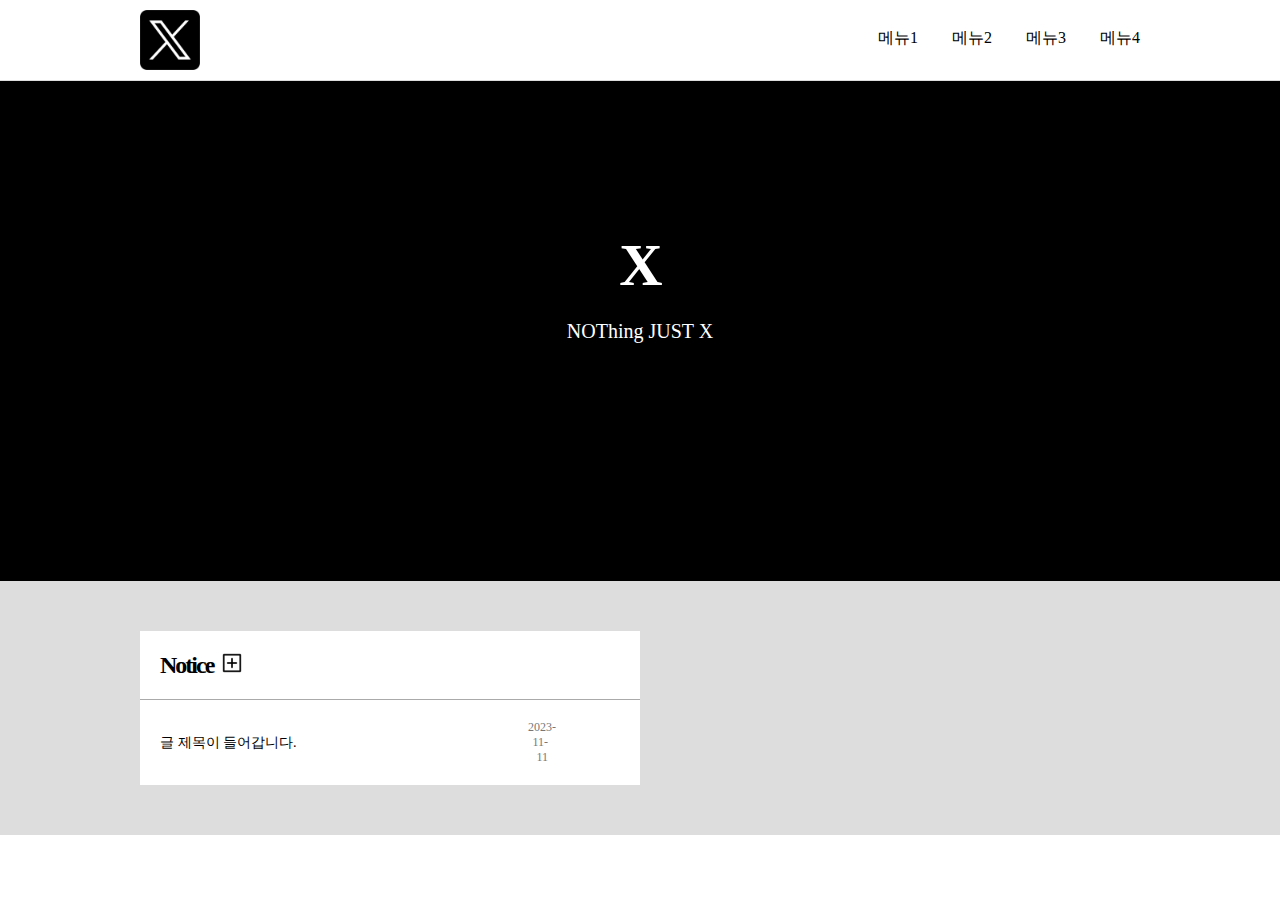
==== x.com-main/index.html @ d244858e "Add files via upload" ====
<!DOCTYPE html>
<html lang="ko">
<head>
    <meta charset="UTF-8">
    <title>X</title>
    <link rel="stylesheet" href="style.css">
</head>
<body>
    <div id="wrap">
        <header>
           <div>
            <h1 class="logo">
                <img src="img/x.png" alt="로고">
            </h1>
            <ul class="menu">
                <li>메뉴1</li>
                <li>메뉴2</li>
                <li>메뉴3</li>
                <li>메뉴4</li>
            </ul>
            </div>
        </header>
        <div id="containner">
            <div id="idx_top">
               <strong>X</strong>
                <p>NOThing JUST X</p>
            </div>
            <div id="idx_board_wrap">
               <div>
                <div class="idx_board">
                    <div class="title">
                        <a href="#" class="name">Notice</a>
                        <a href="#" class="more"><img src="img/+.png" alt="More"></a>
                    </div>
                    <div class="list">
                        <ul>
                           <li>
                               <a href="#">글 제목이 들어갑니다.</a>
                               <span>2023-11-11</span>
                           </li> 
                        </ul>
                    </div>
                </div>
              </div>
            </div>
        </div>
    </div>
</body>
</html>
---- x.com-main/style.css ----
* {
    margin: 0;
    padding: 0;
}

a {
    color: inherit;
    text-decoration: none;
}

ul,
li {
    list-style: none;
}

header {
    height: 80px;
    border-bottom: 1px solid #ddd;
}

header > div {
    height: 80px;
    width: 90px;
    min-width: 1000px;
    max-width: 1200px;
    margin: 0 auto;
}

header .logo {
    float: left;
}

header .logo img {
    height: 60px;
    margin-top: 10px;
}

header .menu {
    float: right;
}

header .menu li {
    display: inline-block;
    margin-left: 30px;
    margin-top: 28px;
}

#idx_top {
    width: 100%;
    height: 200px;
    padding: 150px 0;
    background: url(img/Black.png) no-repeat 50% 50% /cover;
    text-align: center;
}

#idx_top strong {
    font-size: 60px;
    color: #fff;
    letter-spacing: -2px;
}

#idx_top p {
    font-size: 20px;
    color: #fff;
    margin-top: 20px;
}

#idx_board_wrap {
    background: #ddd;
    padding: 50px 0;
}

#idx_board_wrap > div {
    width: 90px;
    min-width: 1000px;
    max-width: 1200px;
    margin: 0 auto;
}

.idx_board {
    width: 500px;
    background: #fff;
}

.idx_board .title {
    padding: 20px;
    border-bottom: 1px solid #aaa;
}

.idx_board .title a {
    display: inline-block;
    vertical-align: middle;
}

.idx_board .title .name {
    font-size: 24px;
    font-weight: 600;
    letter-spacing: -2px;
}

.idx_board .title .more img {
    width: 24px;
    margin-left: 3px;
}

.idx_board .list {
    padding: 20px;
    font-size: 0;
}

.idx_board .list ul li {
    margin-top: 10px;
}

.idx_board .list ul li:first-child {
    margin-top: 0px;
}

.idx_board .list a {
    font-size: 14px;
    width: 80%;
}

.idx_board .list span {
    font-size: 12px;
    color: #777;
    width: 20px;
    text-align: right;
}

.idx_board .list a,
.idx_board .list span {
    display: inline-block;
    vertical-align: middle;
}
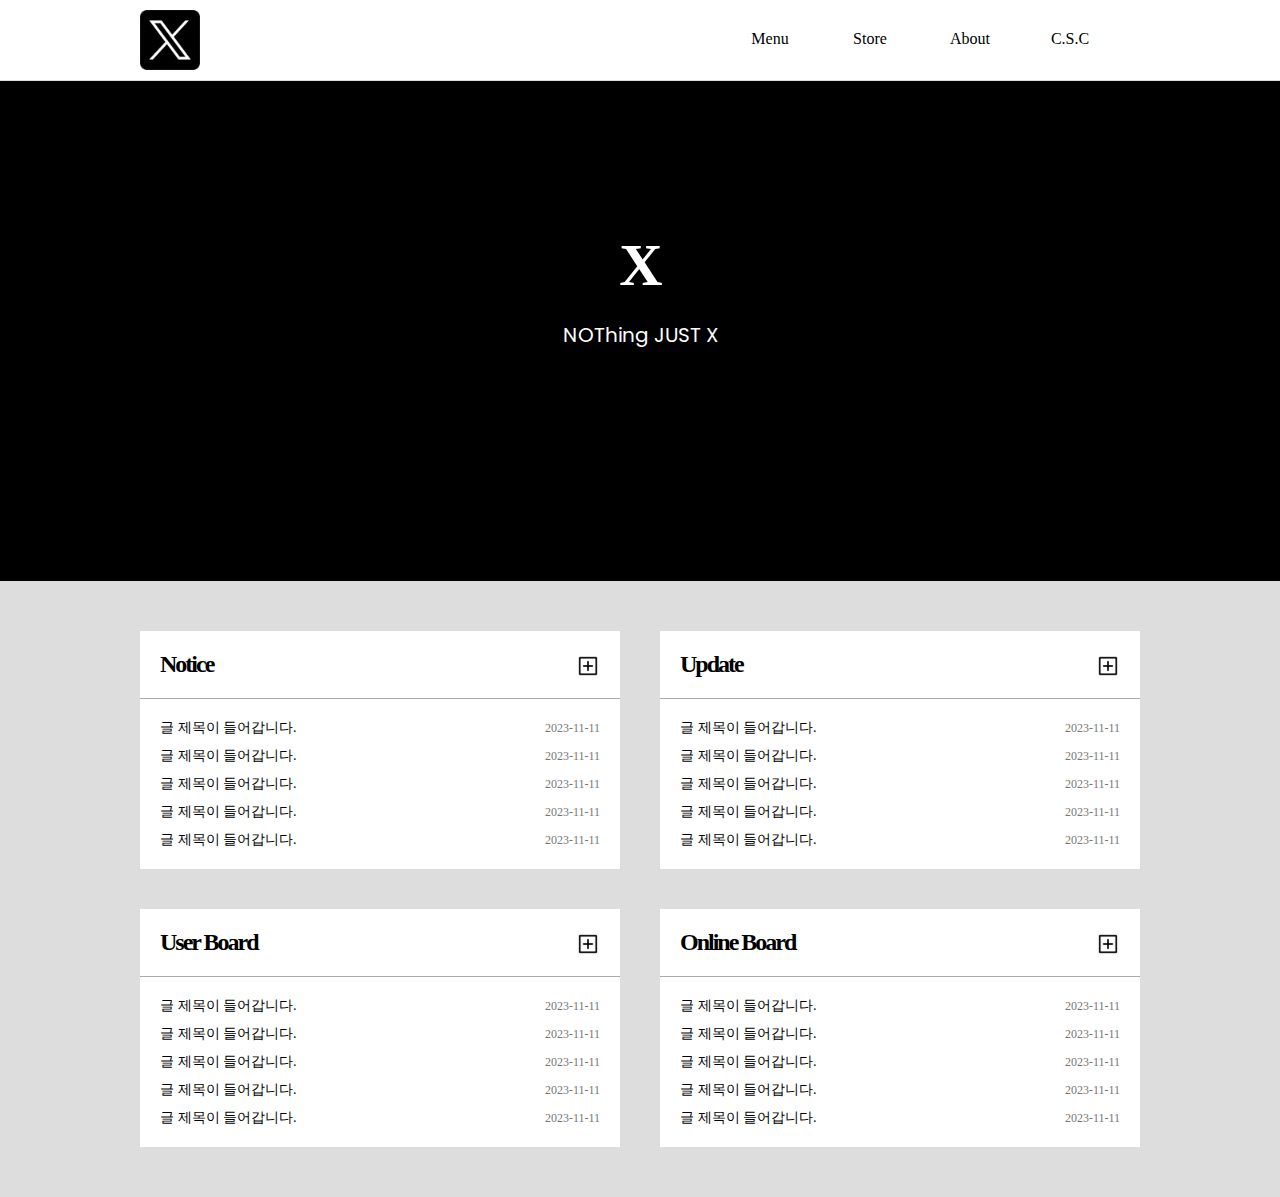
==== commit b9d7a432: "Add files via upload" ====
--- a/x.com-main/index.html
+++ b/x.com-main/index.html
@@ -3,21 +3,56 @@
 <head>
     <meta charset="UTF-8">
     <title>X</title>
+    <style>
+        @import url('https://fonts.googleapis.com/css2?family=Poppins&display=swap');
+        p{font-family: 'Poppins', sans-serif;}
+    </style>
+   
     <link rel="stylesheet" href="style.css">
 </head>
 <body>
     <div id="wrap">
         <header>
            <div>
-            <h1 class="logo">
-                <img src="img/x.png" alt="로고">
-            </h1>
-            <ul class="menu">
-                <li>메뉴1</li>
-                <li>메뉴2</li>
-                <li>메뉴3</li>
-                <li>메뉴4</li>
-            </ul>
+                <h1 class="logo">
+                    <img src="img/x.png" alt="로고">
+                </h1>
+                <div class="menu_wrap">
+                    <ul class="menu">
+                        <li>
+                         <a href="#">Menu</a>
+                         <ul class="sub_m">
+                            <li><a href="#">Menu 1</a></li>
+                            <li><a href="#">Menu 2</a></li>
+                            <li><a href="#">Menu 3</a></li>
+                         </ul>   
+                        </li>
+                        <li>
+                         <a href="#">Store</a>
+                         <ul class="sub_m">
+                            <li><a href="#">Menu 1</a></li>
+                            <li><a href="#">Menu 2</a></li>
+                            <li><a href="#">Menu 3</a></li>
+                         </ul>   
+                        </li>
+                        <li>
+                         <a href="#">About</a>
+                         <ul class="sub_m">
+                            <li><a href="#">Menu 1</a></li>
+                            <li><a href="#">Menu 2</a></li>
+                            <li><a href="#">Menu 3</a></li>
+                         </ul>   
+                        </li>
+                        <li>
+                         <a href="#">C.S.C</a>
+                         <ul class="sub_m">
+                            <li><a href="#">Menu 1</a></li>
+                            <li><a href="#">Menu 2</a></li>
+                            <li><a href="#">Menu 3</a></li>
+                         </ul>   
+                        </li>
+                    </ul>
+                </div>
             </div>
         </header>
         <div id="containner">
@@ -37,7 +72,113 @@
                            <li>
                                <a href="#">글 제목이 들어갑니다.</a>
                                <span>2023-11-11</span>
+                           </li>
+                           <li>
+                               <a href="#">글 제목이 들어갑니다.</a>
+                               <span>2023-11-11</span>
+                           </li>
+                           <li>
+                               <a href="#">글 제목이 들어갑니다.</a>
+                               <span>2023-11-11</span>
+                           </li>
+                           <li>
+                               <a href="#">글 제목이 들어갑니다.</a>
+                               <span>2023-11-11</span>
                            </li> 
+                           <li>
+                               <a href="#">글 제목이 들어갑니다.</a>
+                               <span>2023-11-11</span>
+                           </li>
+                        </ul>
+                    </div>
+                </div>
+                <div class="idx_board">
+                    <div class="title">
+                        <a href="#" class="name">Update</a>
+                        <a href="#" class="more"><img src="img/+.png" alt="More"></a>
+                    </div>
+                    <div class="list">
+                        <ul>
+                           <li>
+                               <a href="#">글 제목이 들어갑니다.</a>
+                               <span>2023-11-11</span>
+                           </li>
+                           <li>
+                               <a href="#">글 제목이 들어갑니다.</a>
+                               <span>2023-11-11</span>
+                           </li>
+                           <li>
+                               <a href="#">글 제목이 들어갑니다.</a>
+                               <span>2023-11-11</span>
+                           </li>
+                           <li>
+                               <a href="#">글 제목이 들어갑니다.</a>
+                               <span>2023-11-11</span>
+                           </li> 
+                           <li>
+                               <a href="#">글 제목이 들어갑니다.</a>
+                               <span>2023-11-11</span>
+                           </li>
+                        </ul>
+                    </div>
+                </div>
+                <div class="idx_board">
+                    <div class="title">
+                        <a href="#" class="name">User Board</a>
+                        <a href="#" class="more"><img src="img/+.png" alt="More"></a>
+                    </div>
+                    <div class="list">
+                        <ul>
+                           <li>
+                               <a href="#">글 제목이 들어갑니다.</a>
+                               <span>2023-11-11</span>
+                           </li>
+                           <li>
+                               <a href="#">글 제목이 들어갑니다.</a>
+                               <span>2023-11-11</span>
+                           </li>
+                           <li>
+                               <a href="#">글 제목이 들어갑니다.</a>
+                               <span>2023-11-11</span>
+                           </li>
+                           <li>
+                               <a href="#">글 제목이 들어갑니다.</a>
+                               <span>2023-11-11</span>
+                           </li> 
+                           <li>
+                               <a href="#">글 제목이 들어갑니다.</a>
+                               <span>2023-11-11</span>
+                           </li>
+                        </ul>
+                    </div>
+                </div>
+                <div class="idx_board">
+                    <div class="title">
+                        <a href="#" class="name">Online Board</a>
+                        <a href="#" class="more"><img src="img/+.png" alt="More"></a>
+                    </div>
+                    <div class="list">
+                        <ul>
+                           <li>
+                               <a href="#">글 제목이 들어갑니다.</a>
+                               <span>2023-11-11</span>
+                           </li>
+                           <li>
+                               <a href="#">글 제목이 들어갑니다.</a>
+                               <span>2023-11-11</span>
+                           </li>
+                           <li>
+                               <a href="#">글 제목이 들어갑니다.</a>
+                               <span>2023-11-11</span>
+                           </li>
+                           <li>
+                               <a href="#">글 제목이 들어갑니다.</a>
+                               <span>2023-11-11</span>
+                           </li> 
+                           <li>
+                               <a href="#">글 제목이 들어갑니다.</a>
+                               <span>2023-11-11</span>
+                           </li>
                         </ul>
                     </div>
                 </div>
--- a/x.com-main/style.css
+++ b/x.com-main/style.css
@@ -38,13 +38,27 @@
 header .menu {
     float: right;
 }
-
-header .menu li {
-    display: inline-block;
-    margin-left: 30px;
-    margin-top: 28px;
+.menu_wrap .menu{
+    font-size: 0;
+    margin: 20px;
 }
 
+.menu_wrap .menu > li {
+    display: inline-block;
+    width: 100px;
+    background-color: white;
+    font-size: 16px;
+    text-align: center;
+    vertical-align: top;
+}
+
+.menu_wrap .menu a{display: block;padding: 10px 0;}
+.menu_wrap .menu a:hover{background-color: black; color: #fff;}
+.menu_wrap .menu > li:hover > .sub_m{display: block;}
+
+.menu_wrap .sub_m {
+    display: none;
+}
 #idx_top {
     width: 100%;
     height: 200px;
@@ -75,14 +89,19 @@
     min-width: 1000px;
     max-width: 1200px;
     margin: 0 auto;
+    font-size: 0;
 }
 
 .idx_board {
-    width: 500px;
+    width: 48%;
+    display: inline-block;
     background: #fff;
 }
+.idx_board:nth-child(even){margin-left: 4%;}
+.idx_board:nth-child(3),.idx_board:nth-child(4){margin-top: 40px;}
 
 .idx_board .title {
+    position: relative;
     padding: 20px;
     border-bottom: 1px solid #aaa;
 }
@@ -101,6 +120,12 @@
 .idx_board .title .more img {
     width: 24px;
     margin-left: 3px;
+}
+
+.idx_board .title .more {
+    position: absolute;
+    top: 23px;
+    right: 20px;
 }
 
 .idx_board .list {
@@ -124,7 +149,7 @@
 .idx_board .list span {
     font-size: 12px;
     color: #777;
-    width: 20px;
+    width: 20%;
     text-align: right;
 }
 
